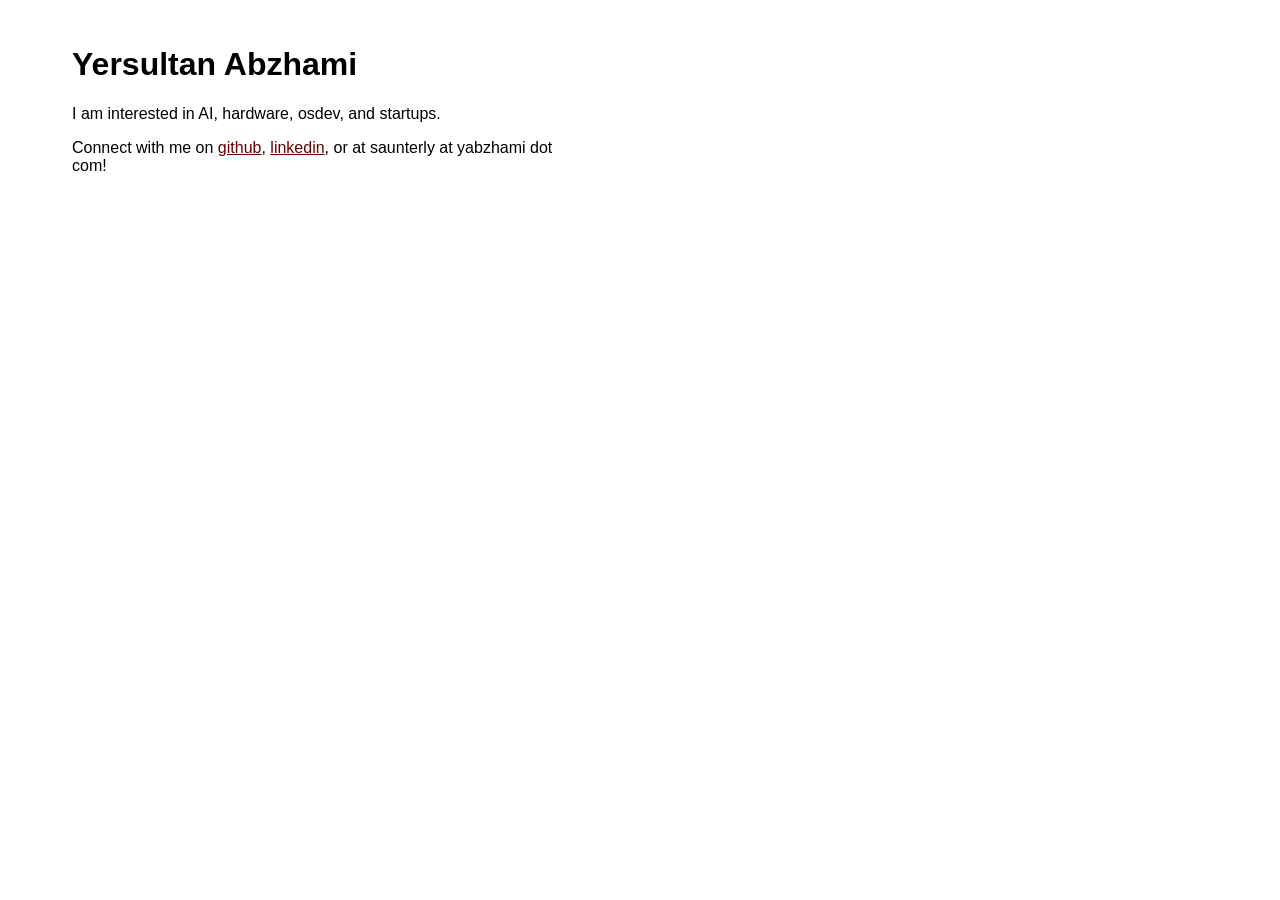
==== index.html @ 0d6a69fc "simple homepage using cloudflare pages" ====
<!DOCTYPE html>
<html>

<head>
    <title>Yersultan Abzhami</title>

    <meta charset="UTF-8">
    <meta name="description" content="Yersultan Abzhami's website">
    <meta name="author" content="Yersultan Abzhami">
    <meta name="viewport" content="width=device-width, initial-scale=1">

    <link rel="stylesheet" href="index.css">
</head>

<body>
    <div id='holder'>
        <div id='left'></div>
        <div id='middle'>
            <h1>Yersultan Abzhami</h1>
	    <p>I am interested in AI, hardware, osdev, and startups.</p>
            <p>Connect with me on <a href="https://github.com/yabzhami">github</a>, <a href="https://www.linkedin.com/in/yersultan-abzhami/">linkedin</a>, or at saunterly at yabzhami dot com!</p>
        </div>
        <div id='right'></div>
    </div>
</body>
</html>
---- index.css ----
/* GENERAL PAGE RULES */

body {
    font-family: "Century Gothic", CenturyGothic, Geneva, AppleGothic, sans-serif;
    font-size: 1em;
}

h1 {
    font-size: 2em;
}

#holder {
    margin-top: 25px;
    margin-bottom: 25px;
    display: flex;
}

#left {
    flex-grow: 100;
    min-width: 1em;
    max-width: 4em;
}

#middle {
    max-width: 31em;
}

#right {
    min-width: 1em;
    flex-grow: 100;
}

a {
	color:#660000;
}

a:hover {
	color:#400000;
}
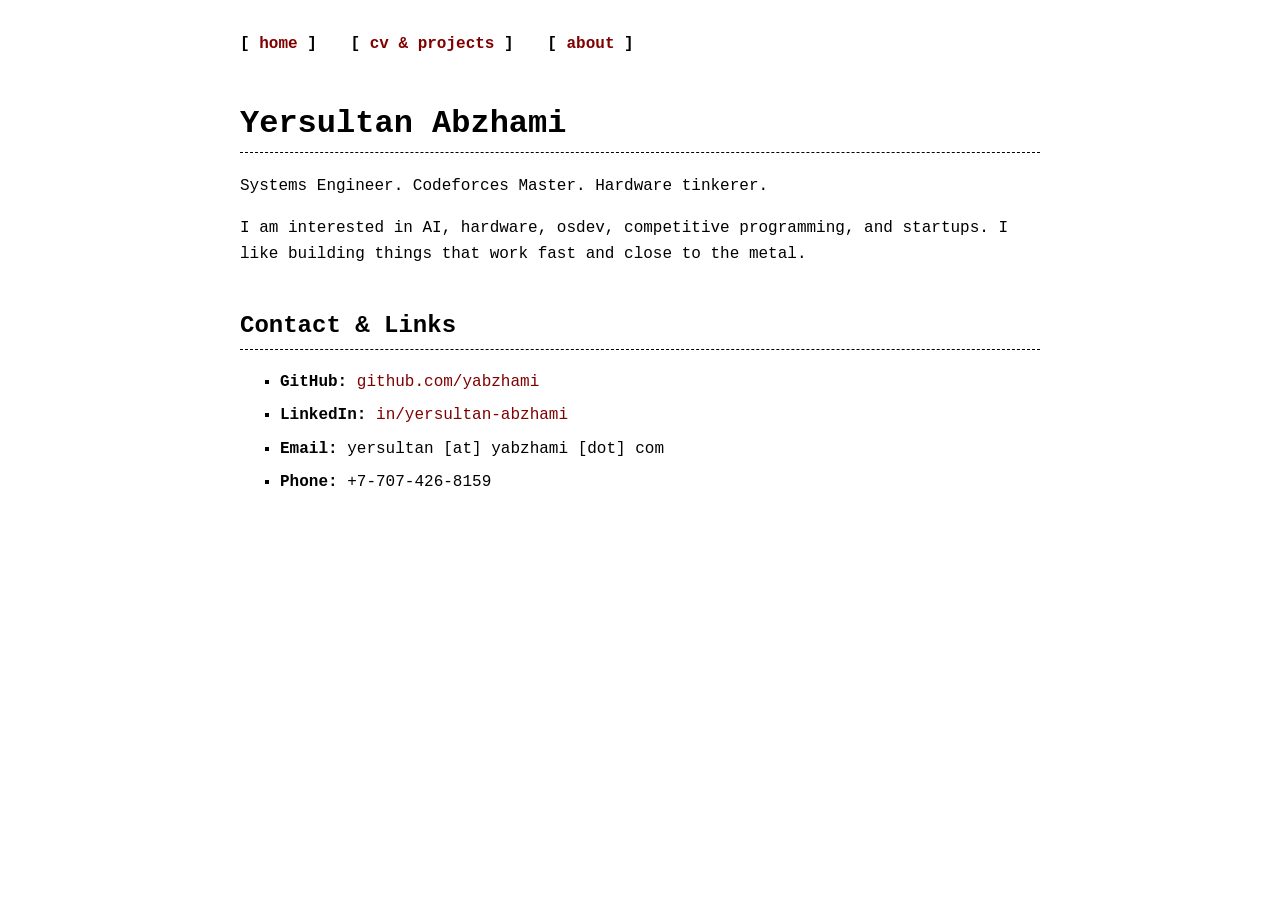
==== commit 95cb7a30: "redesign" ====
--- a/index.html
+++ b/index.html
@@ -1,27 +1,31 @@
 <!DOCTYPE html>
-<html>
-
+<html lang="en">
 <head>
+    <meta charset="UTF-8">
+    <meta name="viewport" content="width=device-width, initial-scale=1">
     <title>Yersultan Abzhami</title>
-
-    <meta charset="UTF-8">
-    <meta name="description" content="Yersultan Abzhami's website">
-    <meta name="author" content="Yersultan Abzhami">
-    <meta name="viewport" content="width=device-width, initial-scale=1">
-
+    <meta name="description" content="Yersultan Abzhami - Systems Engineer">
     <link rel="stylesheet" href="index.css">
 </head>
+<body>
+    <nav>
+        <a href="index.html">home</a>
+        <a href="cv.html">cv & projects</a>
+        <a href="me.html">about</a>
+    </nav>
 
-<body>
-    <div id='holder'>
-        <div id='left'></div>
-        <div id='middle'>
-            <h1>Yersultan Abzhami</h1>
-	    <p>I am interested in AI, hardware, osdev, and startups.</p>
-            <p>Connect with me on <a href="https://github.com/yabzhami">github</a>, <a href="https://www.linkedin.com/in/yersultan-abzhami/">linkedin</a>, or at saunterly at yabzhami dot com!</p>
-        </div>
-        <div id='right'></div>
-    </div>
+    <main>
+        <h1>Yersultan Abzhami</h1>
+        <p>Systems Engineer. Codeforces Master. Hardware tinkerer.</p>
+        <p>I am interested in AI, hardware, osdev, competitive programming, and startups. I like building things that work fast and close to the metal.</p>
+        
+        <h2>Contact & Links</h2>
+        <ul>
+            <li><strong>GitHub:</strong> <a href="https://github.com/yabzhami" target="_blank">github.com/yabzhami</a></li>
+            <li><strong>LinkedIn:</strong> <a href="https://www.linkedin.com/in/yersultan-abzhami/" target="_blank">in/yersultan-abzhami</a></li>
+            <li><strong>Email:</strong> yersultan [at] yabzhami [dot] com</li>
+            <li><strong>Phone:</strong> +7-707-426-8159</li>
+        </ul>
+    </main>
 </body>
 </html>
-
--- a/index.css
+++ b/index.css
@@ -1,41 +1,69 @@
-/* GENERAL PAGE RULES */
+:root {
+    --bg: #ffffff;
+    --fg: #000000;
+    --link: #800000;
+}
+
+@media (prefers-color-scheme: dark) {
+    :root {
+        --bg: #111111;
+        --fg: #e0e0e0;
+        --link: #ff6666;
+    }
+}
 
 body {
-    font-family: "Century Gothic", CenturyGothic, Geneva, AppleGothic, sans-serif;
-    font-size: 1em;
+    font-family: ui-monospace, 'Cascadia Code', 'Source Code Pro', Menlo, Consolas, 'Courier New', monospace;
+    background-color: var(--bg);
+    color: var(--fg);
+    max-width: 50rem;
+    margin: 2rem auto;
+    padding: 0 1rem;
+    line-height: 1.6;
+    font-size: 16px;
 }
 
-h1 {
-    font-size: 2em;
-}
-
-#holder {
-    margin-top: 25px;
-    margin-bottom: 25px;
-    display: flex;
-}
-
-#left {
-    flex-grow: 100;
-    min-width: 1em;
-    max-width: 4em;
-}
-
-#middle {
-    max-width: 31em;
-}
-
-#right {
-    min-width: 1em;
-    flex-grow: 100;
+h1, h2, h3 {
+    font-weight: bold;
+    border-bottom: 1px dashed var(--fg);
+    padding-bottom: 0.2rem;
+    margin-top: 2.5rem;
 }
 
 a {
-	color:#660000;
+    color: var(--link);
+    text-decoration: none;
 }
 
 a:hover {
-	color:#400000;
+    background-color: var(--fg);
+    color: var(--bg) !important;
+    text-decoration: none;
 }
 
+nav {
+    margin-bottom: 2rem;
+    font-weight: bold;
+}
 
+nav a {
+    margin-right: 1.5rem;
+}
+
+nav a::before { content: "[ "; color: var(--fg); }
+nav a::after { content: " ]"; color: var(--fg); }
+
+ul { list-style-type: square; }
+li { margin-bottom: 0.5rem; }
+
+.date {
+    float: right;
+    font-size: 0.9em;
+    opacity: 0.8;
+}
+
+.clearfix::after {
+    content: "";
+    clear: both;
+    display: table;
+}
